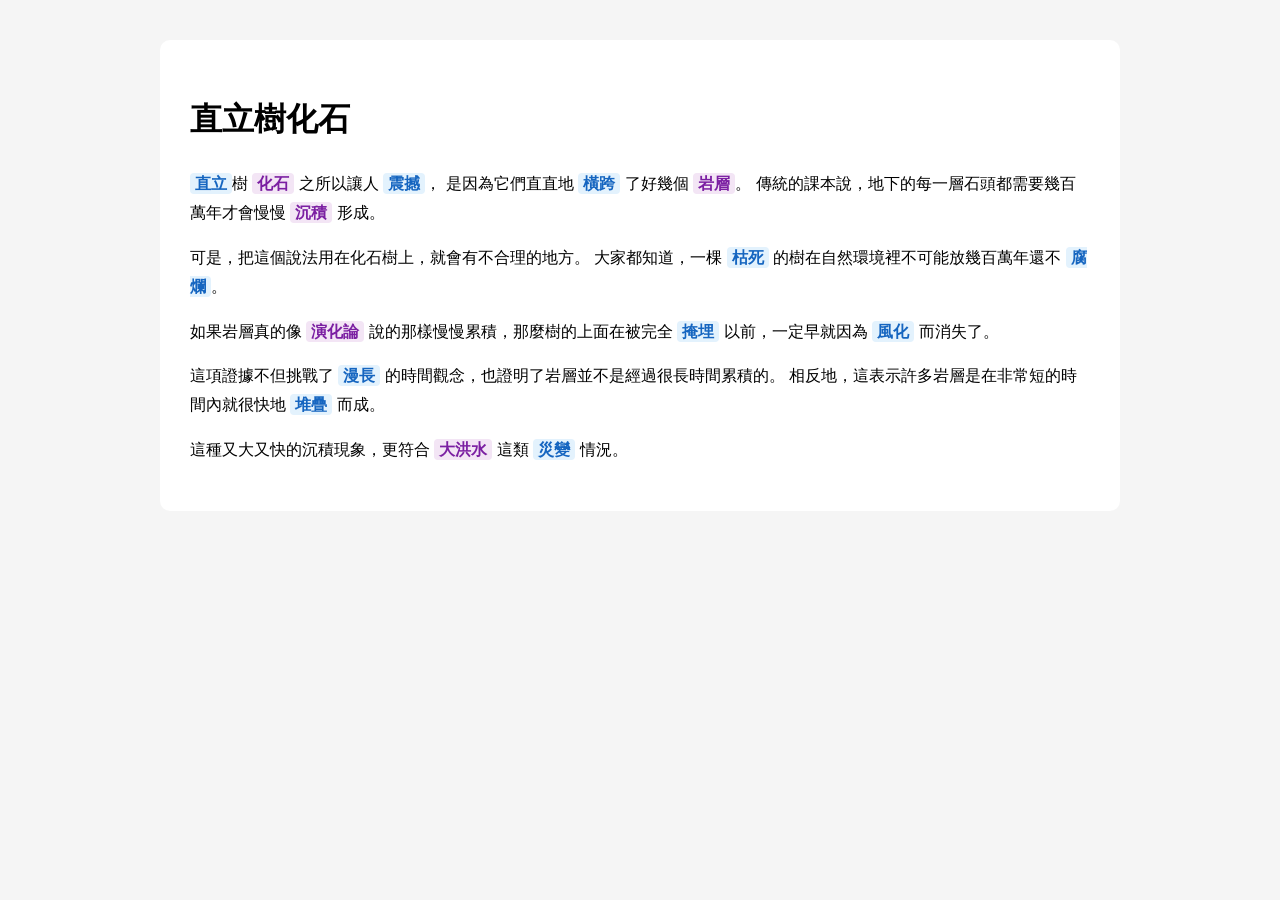
==== index.html @ d86bca9c "first commit" ====
<!DOCTYPE html>
<html lang="zh-Hant">
<head>
    <meta charset="UTF-8">
    <meta name="viewport" content="width=device-width, initial-scale=1.0">
    <title>直立樹化石</title>
    <link rel="stylesheet" href="style.css">
</head>
<body>

    <div class="container">
        <h1>直立樹化石</h1>

        <p>
            <span class="vocab" onclick="showVocab('直立','upright; vertical','The tree remained upright after the storm.')">直立</span>樹
            <span class="term" onclick="showTerm('化石','Fossil: preserved remains of ancient organisms.','Scientists discovered a fossil in the rock layer.')">化石</span>
            之所以讓人
            <span class="vocab" onclick="showVocab('震撼','to shock; to astonish','The discovery shocked many researchers.')">震撼</span>，
            是因為它們直直地
            <span class="vocab" onclick="showVocab('橫跨','to span across','The bridge spans across the river.')">橫跨</span>
            了好幾個
            <span class="term" onclick="showTerm('岩層','Rock layer or stratum.','Different fossils are found in different rock layers.')">岩層</span>。
            傳統的課本說，地下的每一層石頭都需要幾百萬年才會慢慢
            <span class="term" onclick="showTerm('沉積','Sediment accumulation process.','Sediment gradually accumulated at the bottom of the lake.')">沉積</span>
            形成。
        </p>

        <p>
            可是，把這個說法用在化石樹上，就會有不合理的地方。
            大家都知道，一棵
            <span class="vocab" onclick="showVocab('枯死','to wither and die','The tree died during the drought.')">枯死</span>
            的樹在自然環境裡不可能放幾百萬年還不
            <span class="vocab" onclick="showVocab('腐爛','to decay','Fallen leaves decay quickly in wet soil.')">腐爛</span>。
        </p>

        <p>
            如果岩層真的像
            <span class="term" onclick="showTerm('演化論','Theory of biological evolution.','Evolution theory explains biodiversity through natural processes.')">演化論</span>
            說的那樣慢慢累積，那麼樹的上面在被完全
            <span class="vocab" onclick="showVocab('掩埋','to bury','The village was buried by mud.')">掩埋</span>
            以前，一定早就因為
            <span class="vocab" onclick="showVocab('風化','weathering process','The rock was broken down by weathering.')">風化</span>
            而消失了。
        </p>

        <p>
            這項證據不但挑戰了
            <span class="vocab" onclick="showVocab('漫長','long-lasting','It was a long journey.')">漫長</span>
            的時間觀念，也證明了岩層並不是經過很長時間累積的。
            相反地，這表示許多岩層是在非常短的時間內就很快地
            <span class="vocab" onclick="showVocab('堆疊','to pile up','Books were piled up on the desk.')">堆疊</span>
            而成。
        </p>

        <p>
            這種又大又快的沉積現象，更符合
            <span class="term" onclick="showTerm('大洪水','A massive flood event.','Some flood theories suggest rapid sediment deposition.')">大洪水</span>
            這類
            <span class="vocab" onclick="showVocab('災變','catastrophic event','The earthquake was a major catastrophe.')">災變</span>
            情況。
        </p>
    </div>

    <!-- 生詞視窗 -->
    <div id="vocabModal" class="modal">
        <div class="modal-content vocab-box">
            <span class="close" onclick="closeModal()">&times;</span>
            <h2 id="vocabTitle"></h2>
            <p><strong>Meaning</strong></p>
            <p id="vocabMeaning"></p>

            <p><strong>Example</strong></p>
            <p id="vocabExample"></p>
        </div>
    </div>

    <!-- 專業詞彙視窗 -->
    <div id="termModal" class="modal">
        <div class="modal-content term-box">
            <span class="close" onclick="closeModal()">&times;</span>
            <h2 id="termTitle"></h2>
            <p><strong>Definition</strong></p>
            <p id="termMeaning"></p>

            <p><strong>Scientific Example</strong></p>
            <p id="termExample"></p>
        </div>
    </div>

    <script src="script.js"></script>

</body>
</html>
---- style.css ----
body{
    font-family: "Noto Sans TC", "Microsoft JhengHei", sans-serif;
    background:#f5f5f5;
    line-height:1.8;
    margin:0;
}

.container{
    max-width:900px;
    margin:40px auto;
    background:white;
    padding:30px;
    border-radius:10px;
}

.vocab{
    color:#1565c0;
    background:#e3f2fd;
    padding:2px 5px;
    border-radius:4px;
    cursor:pointer;
    font-weight:bold;
}

.term{
    color:#7b1fa2;
    background:#f3e5f5;
    padding:2px 5px;
    border-radius:4px;
    cursor:pointer;
    font-weight:bold;
}

.modal{
    display:none;
    position:fixed;
    left:0;
    top:0;
    width:100%;
    height:100%;
    background:rgba(0,0,0,.5);
}

.modal-content{
    width:420px;
    margin:120px auto;
    padding:25px;
    border-radius:10px;
}

.vocab-box{
    background:white;
    border-left:8px solid #1565c0;
}

.term-box{
    background:#faf5ff;
    border-left:8px solid #7b1fa2;
}

.close{
    float:right;
    font-size:28px;
    cursor:pointer;
}
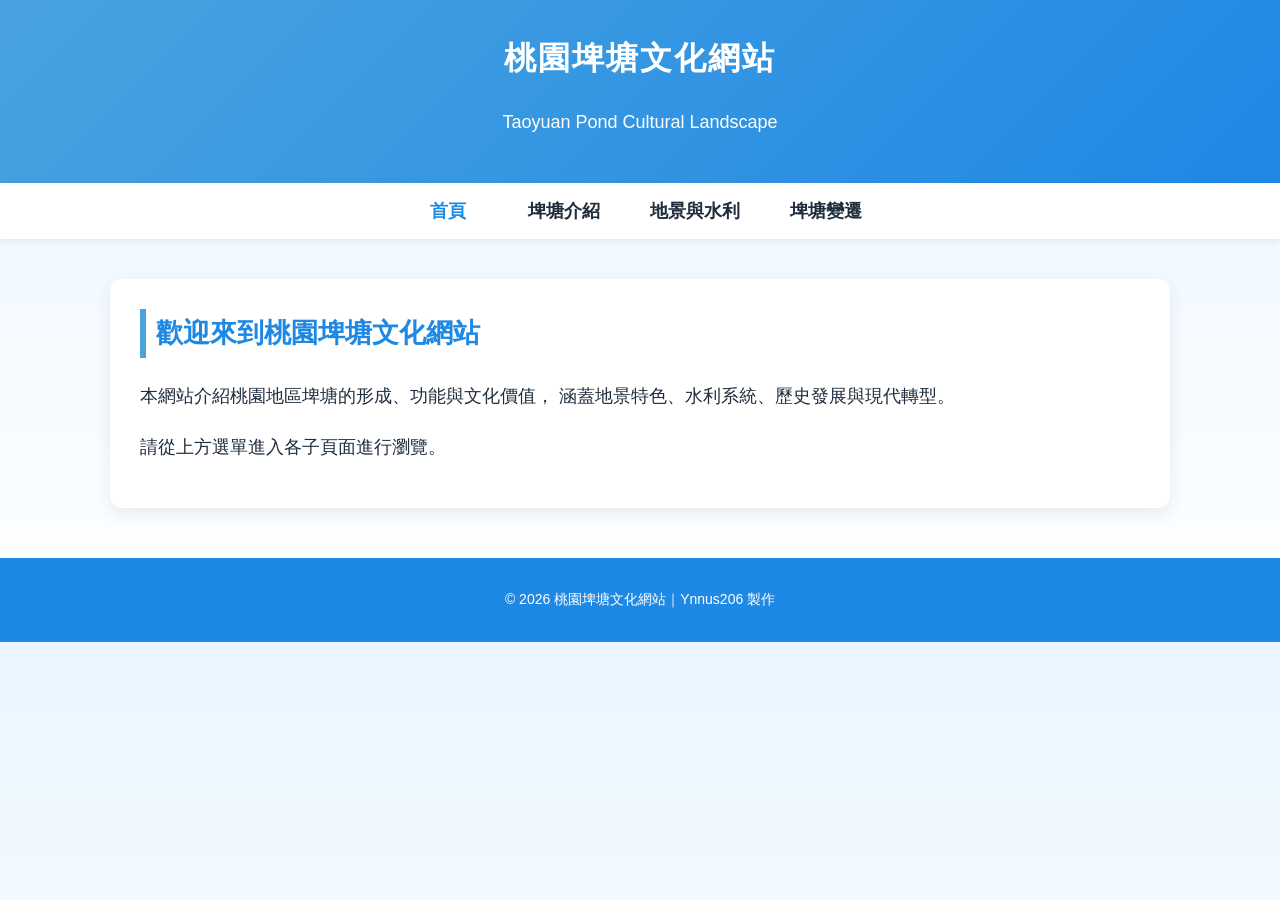
==== commit 8356d3f9: "final website upload" ====
--- a/index.html
+++ b/index.html
@@ -3,91 +3,74 @@
 <head>
     <meta charset="UTF-8">
     <meta name="viewport" content="width=device-width, initial-scale=1.0">
-    <title>直立樹化石</title>
+    <title>桃園埤塘文化網站</title>
     <link rel="stylesheet" href="style.css">
 </head>
+
 <body>
 
-    <div class="container">
-        <h1>直立樹化石</h1>
+<!-- ================= HEADER ================= -->
+<header>
+    <h1>桃園埤塘文化網站</h1>
+    <p>Taoyuan Pond Cultural Landscape</p>
+</header>
 
-        <p>
-            <span class="vocab" onclick="showVocab('直立','upright; vertical','The tree remained upright after the storm.')">直立</span>樹
-            <span class="term" onclick="showTerm('化石','Fossil: preserved remains of ancient organisms.','Scientists discovered a fossil in the rock layer.')">化石</span>
-            之所以讓人
-            <span class="vocab" onclick="showVocab('震撼','to shock; to astonish','The discovery shocked many researchers.')">震撼</span>，
-            是因為它們直直地
-            <span class="vocab" onclick="showVocab('橫跨','to span across','The bridge spans across the river.')">橫跨</span>
-            了好幾個
-            <span class="term" onclick="showTerm('岩層','Rock layer or stratum.','Different fossils are found in different rock layers.')">岩層</span>。
-            傳統的課本說，地下的每一層石頭都需要幾百萬年才會慢慢
-            <span class="term" onclick="showTerm('沉積','Sediment accumulation process.','Sediment gradually accumulated at the bottom of the lake.')">沉積</span>
-            形成。
-        </p>
+<!-- ================= NAV ================= -->
+<nav>
+    <ul>
 
-        <p>
-            可是，把這個說法用在化石樹上，就會有不合理的地方。
-            大家都知道，一棵
-            <span class="vocab" onclick="showVocab('枯死','to wither and die','The tree died during the drought.')">枯死</span>
-            的樹在自然環境裡不可能放幾百萬年還不
-            <span class="vocab" onclick="showVocab('腐爛','to decay','Fallen leaves decay quickly in wet soil.')">腐爛</span>。
-        </p>
+        <li>
+            <a href="index.html">首頁</a>
+        </li>
 
-        <p>
-            如果岩層真的像
-            <span class="term" onclick="showTerm('演化論','Theory of biological evolution.','Evolution theory explains biodiversity through natural processes.')">演化論</span>
-            說的那樣慢慢累積，那麼樹的上面在被完全
-            <span class="vocab" onclick="showVocab('掩埋','to bury','The village was buried by mud.')">掩埋</span>
-            以前，一定早就因為
-            <span class="vocab" onclick="showVocab('風化','weathering process','The rock was broken down by weathering.')">風化</span>
-            而消失了。
-        </p>
+        <li>
+            埤塘介紹
+            <ul>
+                <li><a href="introduction.html">埤塘簡介</a></li>
+                <li><a href="map.html">地圖位置</a></li>
+            </ul>
+        </li>
 
-        <p>
-            這項證據不但挑戰了
-            <span class="vocab" onclick="showVocab('漫長','long-lasting','It was a long journey.')">漫長</span>
-            的時間觀念，也證明了岩層並不是經過很長時間累積的。
-            相反地，這表示許多岩層是在非常短的時間內就很快地
-            <span class="vocab" onclick="showVocab('堆疊','to pile up','Books were piled up on the desk.')">堆疊</span>
-            而成。
-        </p>
+        <li>
+            地景與水利
+            <ul>
+                <li><a href="landscape.html">地景特色</a></li>
+                <li><a href="water-system.html">水利功能</a></li>
+            </ul>
+        </li>
 
-        <p>
-            這種又大又快的沉積現象，更符合
-            <span class="term" onclick="showTerm('大洪水','A massive flood event.','Some flood theories suggest rapid sediment deposition.')">大洪水</span>
-            這類
-            <span class="vocab" onclick="showVocab('災變','catastrophic event','The earthquake was a major catastrophe.')">災變</span>
-            情況。
-        </p>
-    </div>
+        <li>
+            埤塘變遷
+            <ul>
+                <li><a href="history.html">歷史發展</a></li>
+                <li><a href="transformation.html">轉型現況</a></li>
+                <li><a href="challenge.html">面臨挑戰</a></li>
+            </ul>
+        </li>
 
-    <!-- 生詞視窗 -->
-    <div id="vocabModal" class="modal">
-        <div class="modal-content vocab-box">
-            <span class="close" onclick="closeModal()">&times;</span>
-            <h2 id="vocabTitle"></h2>
-            <p><strong>Meaning</strong></p>
-            <p id="vocabMeaning"></p>
+    </ul>
+</nav>
 
-            <p><strong>Example</strong></p>
-            <p id="vocabExample"></p>
-        </div>
-    </div>
+<!-- ================= MAIN ================= -->
+<main>
 
-    <!-- 專業詞彙視窗 -->
-    <div id="termModal" class="modal">
-        <div class="modal-content term-box">
-            <span class="close" onclick="closeModal()">&times;</span>
-            <h2 id="termTitle"></h2>
-            <p><strong>Definition</strong></p>
-            <p id="termMeaning"></p>
+    <h2>歡迎來到桃園埤塘文化網站</h2>
 
-            <p><strong>Scientific Example</strong></p>
-            <p id="termExample"></p>
-        </div>
-    </div>
+    <p>
+        本網站介紹桃園地區埤塘的形成、功能與文化價值，
+        涵蓋地景特色、水利系統、歷史發展與現代轉型。
+    </p>
 
-    <script src="script.js"></script>
+    <p>
+        請從上方選單進入各子頁面進行瀏覽。
+    </p>
+
+</main>
+
+<!-- ================= FOOTER ================= -->
+<footer>
+    <p>© 2026 桃園埤塘文化網站｜Ynnus206 製作</p>
+</footer>
 
 </body>
 </html>
--- a/style.css
+++ b/style.css
@@ -1,65 +1,188 @@
+/* =========================
+   全站基礎設定
+========================= */
 body{
-    font-family: "Noto Sans TC", "Microsoft JhengHei", sans-serif;
-    background:#f5f5f5;
+    margin:0;
+    font-family:"Noto Sans TC","Microsoft JhengHei",sans-serif;
+    font-size:18px;
     line-height:1.8;
-    margin:0;
+    color:#1f2d3d;
+    background:linear-gradient(to bottom, #eaf6ff, #ffffff);
 }
 
-.container{
-    max-width:900px;
+/* =========================
+   HEADER
+========================= */
+header{
+    background:linear-gradient(135deg, #4aa3df, #1e88e5);
+    color:white;
+    text-align:center;
+    padding:30px 20px;
+    box-shadow:0 4px 10px rgba(0,0,0,0.15);
+}
+
+header h1{
+    margin:0;
+    font-size:32px;
+    letter-spacing:2px;
+}
+
+/* =========================
+   NAV（兩層選單）
+========================= */
+nav{
+    background:#ffffff;
+    box-shadow:0 2px 8px rgba(0,0,0,0.08);
+}
+
+/* 第一層 */
+nav ul{
+    list-style:none;
+    margin:0;
+    padding:0;
+    display:flex;
+    justify-content:center;
+    gap:30px;
+}
+
+nav ul li{
+    position:relative;
+    padding:12px 10px;
+    font-weight:bold;
+}
+
+/* 第一層連結 */
+nav a{
+    text-decoration:none;
+    color:#1e88e5;
+    padding:8px 12px;
+    border-radius:8px;
+    transition:0.3s;
+}
+
+nav a:hover{
+    background:#e3f2fd;
+}
+
+/* 第二層（下拉選單） */
+nav ul li ul{
+    display:none;
+    position:absolute;
+    top:45px;
+    left:0;
+    background:white;
+    min-width:180px;
+    box-shadow:0 6px 15px rgba(0,0,0,0.15);
+    border-radius:10px;
+    flex-direction:column;
+    padding:10px 0;
+    z-index:1000;
+}
+
+/* hover 展開 */
+nav ul li:hover ul{
+    display:flex;
+}
+
+nav ul li ul li{
+    padding:8px 15px;
+    white-space:nowrap;
+    font-weight:normal;
+}
+
+/* =========================
+   MAIN（內容區塊）
+========================= */
+main{
+    max-width:1000px;
     margin:40px auto;
     background:white;
     padding:30px;
-    border-radius:10px;
+    border-radius:12px;
+    box-shadow:0 6px 18px rgba(0,0,0,0.08);
 }
 
-.vocab{
-    color:#1565c0;
-    background:#e3f2fd;
-    padding:2px 5px;
-    border-radius:4px;
-    cursor:pointer;
-    font-weight:bold;
+/* 標題樣式 */
+h2{
+    color:#1e88e5;
+    border-left:6px solid #4aa3df;
+    padding-left:10px;
+    margin-top:0;
 }
 
-.term{
-    color:#7b1fa2;
-    background:#f3e5f5;
-    padding:2px 5px;
-    border-radius:4px;
-    cursor:pointer;
-    font-weight:bold;
+h3{
+    color:#2c3e50;
 }
 
-.modal{
-    display:none;
-    position:fixed;
-    left:0;
-    top:0;
-    width:100%;
-    height:100%;
-    background:rgba(0,0,0,.5);
+/* 段落 */
+p{
+    margin-bottom:15px;
 }
 
-.modal-content{
-    width:420px;
-    margin:120px auto;
-    padding:25px;
-    border-radius:10px;
+/* =========================
+   FOOTER
+========================= */
+footer{
+    background:#1e88e5;
+    color:white;
+    text-align:center;
+    padding:15px;
+    margin-top:50px;
+    font-size:14px;
 }
 
-.vocab-box{
-    background:white;
-    border-left:8px solid #1565c0;
+/* =========================
+   連結效果
+========================= */
+a{
+    color:#1e88e5;
 }
 
-.term-box{
-    background:#faf5ff;
-    border-left:8px solid #7b1fa2;
+a:hover{
+    color:#0d47a1;
 }
 
-.close{
-    float:right;
-    font-size:28px;
-    cursor:pointer;
+/* =========================
+   卡片（可選用）
+========================= */
+.card{
+    background:#ffffff;
+    border-radius:12px;
+    padding:20px;
+    box-shadow:0 3px 10px rgba(0,0,0,0.08);
+    margin-bottom:20px;
+}
+
+/* =========================
+   Google Map iframe
+========================= */
+iframe{
+    width:100%;
+    height:450px;
+    border:0;
+    border-radius:12px;
+    margin-top:15px;
+}
+
+/* =========================
+   RWD（手機版）
+========================= */
+@media (max-width:768px){
+
+    nav ul{
+        flex-direction:column;
+        align-items:center;
+        gap:10px;
+    }
+
+    nav ul li ul{
+        position:static;
+        box-shadow:none;
+        display:none;
+    }
+
+    main{
+        margin:20px;
+        padding:20px;
+    }
 }
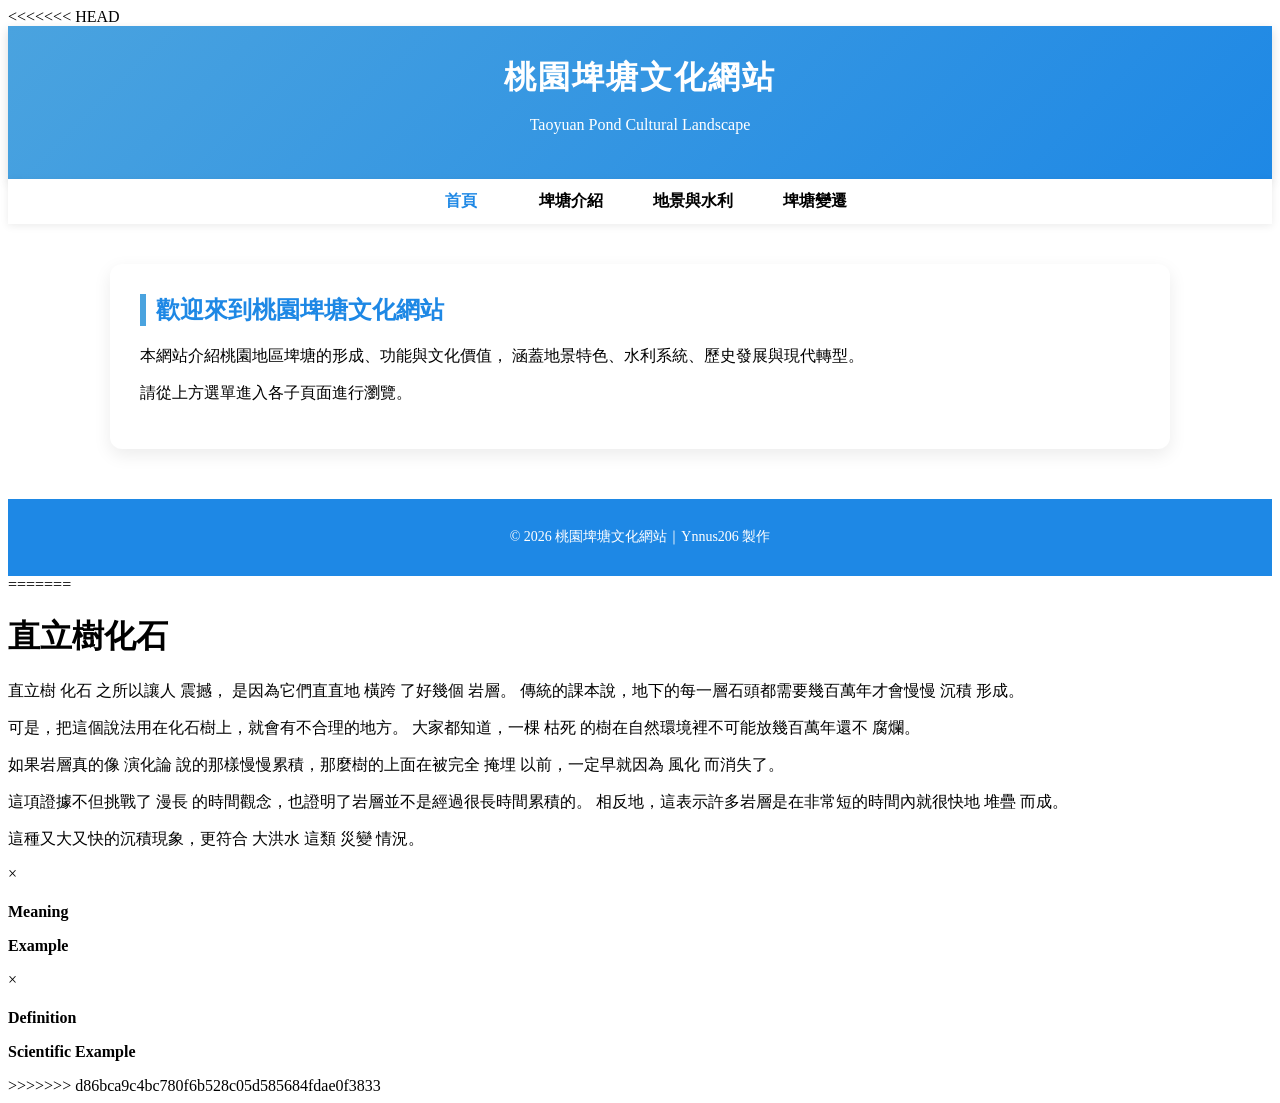
==== commit c6786356: "first upload" ====
--- a/index.html
+++ b/index.html
@@ -3,6 +3,7 @@
 <head>
     <meta charset="UTF-8">
     <meta name="viewport" content="width=device-width, initial-scale=1.0">
+<<<<<<< HEAD
     <title>桃園埤塘文化網站</title>
     <link rel="stylesheet" href="style.css">
 </head>
@@ -71,6 +72,93 @@
 <footer>
     <p>© 2026 桃園埤塘文化網站｜Ynnus206 製作</p>
 </footer>
+=======
+    <title>直立樹化石</title>
+    <link rel="stylesheet" href="style.css">
+</head>
+<body>
+
+    <div class="container">
+        <h1>直立樹化石</h1>
+
+        <p>
+            <span class="vocab" onclick="showVocab('直立','upright; vertical','The tree remained upright after the storm.')">直立</span>樹
+            <span class="term" onclick="showTerm('化石','Fossil: preserved remains of ancient organisms.','Scientists discovered a fossil in the rock layer.')">化石</span>
+            之所以讓人
+            <span class="vocab" onclick="showVocab('震撼','to shock; to astonish','The discovery shocked many researchers.')">震撼</span>，
+            是因為它們直直地
+            <span class="vocab" onclick="showVocab('橫跨','to span across','The bridge spans across the river.')">橫跨</span>
+            了好幾個
+            <span class="term" onclick="showTerm('岩層','Rock layer or stratum.','Different fossils are found in different rock layers.')">岩層</span>。
+            傳統的課本說，地下的每一層石頭都需要幾百萬年才會慢慢
+            <span class="term" onclick="showTerm('沉積','Sediment accumulation process.','Sediment gradually accumulated at the bottom of the lake.')">沉積</span>
+            形成。
+        </p>
+
+        <p>
+            可是，把這個說法用在化石樹上，就會有不合理的地方。
+            大家都知道，一棵
+            <span class="vocab" onclick="showVocab('枯死','to wither and die','The tree died during the drought.')">枯死</span>
+            的樹在自然環境裡不可能放幾百萬年還不
+            <span class="vocab" onclick="showVocab('腐爛','to decay','Fallen leaves decay quickly in wet soil.')">腐爛</span>。
+        </p>
+
+        <p>
+            如果岩層真的像
+            <span class="term" onclick="showTerm('演化論','Theory of biological evolution.','Evolution theory explains biodiversity through natural processes.')">演化論</span>
+            說的那樣慢慢累積，那麼樹的上面在被完全
+            <span class="vocab" onclick="showVocab('掩埋','to bury','The village was buried by mud.')">掩埋</span>
+            以前，一定早就因為
+            <span class="vocab" onclick="showVocab('風化','weathering process','The rock was broken down by weathering.')">風化</span>
+            而消失了。
+        </p>
+
+        <p>
+            這項證據不但挑戰了
+            <span class="vocab" onclick="showVocab('漫長','long-lasting','It was a long journey.')">漫長</span>
+            的時間觀念，也證明了岩層並不是經過很長時間累積的。
+            相反地，這表示許多岩層是在非常短的時間內就很快地
+            <span class="vocab" onclick="showVocab('堆疊','to pile up','Books were piled up on the desk.')">堆疊</span>
+            而成。
+        </p>
+
+        <p>
+            這種又大又快的沉積現象，更符合
+            <span class="term" onclick="showTerm('大洪水','A massive flood event.','Some flood theories suggest rapid sediment deposition.')">大洪水</span>
+            這類
+            <span class="vocab" onclick="showVocab('災變','catastrophic event','The earthquake was a major catastrophe.')">災變</span>
+            情況。
+        </p>
+    </div>
+
+    <!-- 生詞視窗 -->
+    <div id="vocabModal" class="modal">
+        <div class="modal-content vocab-box">
+            <span class="close" onclick="closeModal()">&times;</span>
+            <h2 id="vocabTitle"></h2>
+            <p><strong>Meaning</strong></p>
+            <p id="vocabMeaning"></p>
+
+            <p><strong>Example</strong></p>
+            <p id="vocabExample"></p>
+        </div>
+    </div>
+
+    <!-- 專業詞彙視窗 -->
+    <div id="termModal" class="modal">
+        <div class="modal-content term-box">
+            <span class="close" onclick="closeModal()">&times;</span>
+            <h2 id="termTitle"></h2>
+            <p><strong>Definition</strong></p>
+            <p id="termMeaning"></p>
+
+            <p><strong>Scientific Example</strong></p>
+            <p id="termExample"></p>
+        </div>
+    </div>
+
+    <script src="script.js"></script>
+>>>>>>> d86bca9c4bc780f6b528c05d585684fdae0f3833
 
 </body>
 </html>
--- a/style.css
+++ b/style.css
@@ -1,3 +1,4 @@
+<<<<<<< HEAD
 /* =========================
    全站基礎設定
 ========================= */
@@ -185,4 +186,70 @@
         margin:20px;
         padding:20px;
     }
+=======
+body{
+    font-family: "Noto Sans TC", "Microsoft JhengHei", sans-serif;
+    background:#f5f5f5;
+    line-height:1.8;
+    margin:0;
+}
+
+.container{
+    max-width:900px;
+    margin:40px auto;
+    background:white;
+    padding:30px;
+    border-radius:10px;
+}
+
+.vocab{
+    color:#1565c0;
+    background:#e3f2fd;
+    padding:2px 5px;
+    border-radius:4px;
+    cursor:pointer;
+    font-weight:bold;
+}
+
+.term{
+    color:#7b1fa2;
+    background:#f3e5f5;
+    padding:2px 5px;
+    border-radius:4px;
+    cursor:pointer;
+    font-weight:bold;
+}
+
+.modal{
+    display:none;
+    position:fixed;
+    left:0;
+    top:0;
+    width:100%;
+    height:100%;
+    background:rgba(0,0,0,.5);
+}
+
+.modal-content{
+    width:420px;
+    margin:120px auto;
+    padding:25px;
+    border-radius:10px;
+}
+
+.vocab-box{
+    background:white;
+    border-left:8px solid #1565c0;
+}
+
+.term-box{
+    background:#faf5ff;
+    border-left:8px solid #7b1fa2;
+}
+
+.close{
+    float:right;
+    font-size:28px;
+    cursor:pointer;
+>>>>>>> d86bca9c4bc780f6b528c05d585684fdae0f3833
 }
--- a/style.css
+++ b/style.css
@@ -1,3 +1,4 @@
+<<<<<<< HEAD
 /* =========================
    全站基礎設定
 ========================= */
@@ -185,4 +186,70 @@
         margin:20px;
         padding:20px;
     }
+=======
+body{
+    font-family: "Noto Sans TC", "Microsoft JhengHei", sans-serif;
+    background:#f5f5f5;
+    line-height:1.8;
+    margin:0;
+}
+
+.container{
+    max-width:900px;
+    margin:40px auto;
+    background:white;
+    padding:30px;
+    border-radius:10px;
+}
+
+.vocab{
+    color:#1565c0;
+    background:#e3f2fd;
+    padding:2px 5px;
+    border-radius:4px;
+    cursor:pointer;
+    font-weight:bold;
+}
+
+.term{
+    color:#7b1fa2;
+    background:#f3e5f5;
+    padding:2px 5px;
+    border-radius:4px;
+    cursor:pointer;
+    font-weight:bold;
+}
+
+.modal{
+    display:none;
+    position:fixed;
+    left:0;
+    top:0;
+    width:100%;
+    height:100%;
+    background:rgba(0,0,0,.5);
+}
+
+.modal-content{
+    width:420px;
+    margin:120px auto;
+    padding:25px;
+    border-radius:10px;
+}
+
+.vocab-box{
+    background:white;
+    border-left:8px solid #1565c0;
+}
+
+.term-box{
+    background:#faf5ff;
+    border-left:8px solid #7b1fa2;
+}
+
+.close{
+    float:right;
+    font-size:28px;
+    cursor:pointer;
+>>>>>>> d86bca9c4bc780f6b528c05d585684fdae0f3833
 }
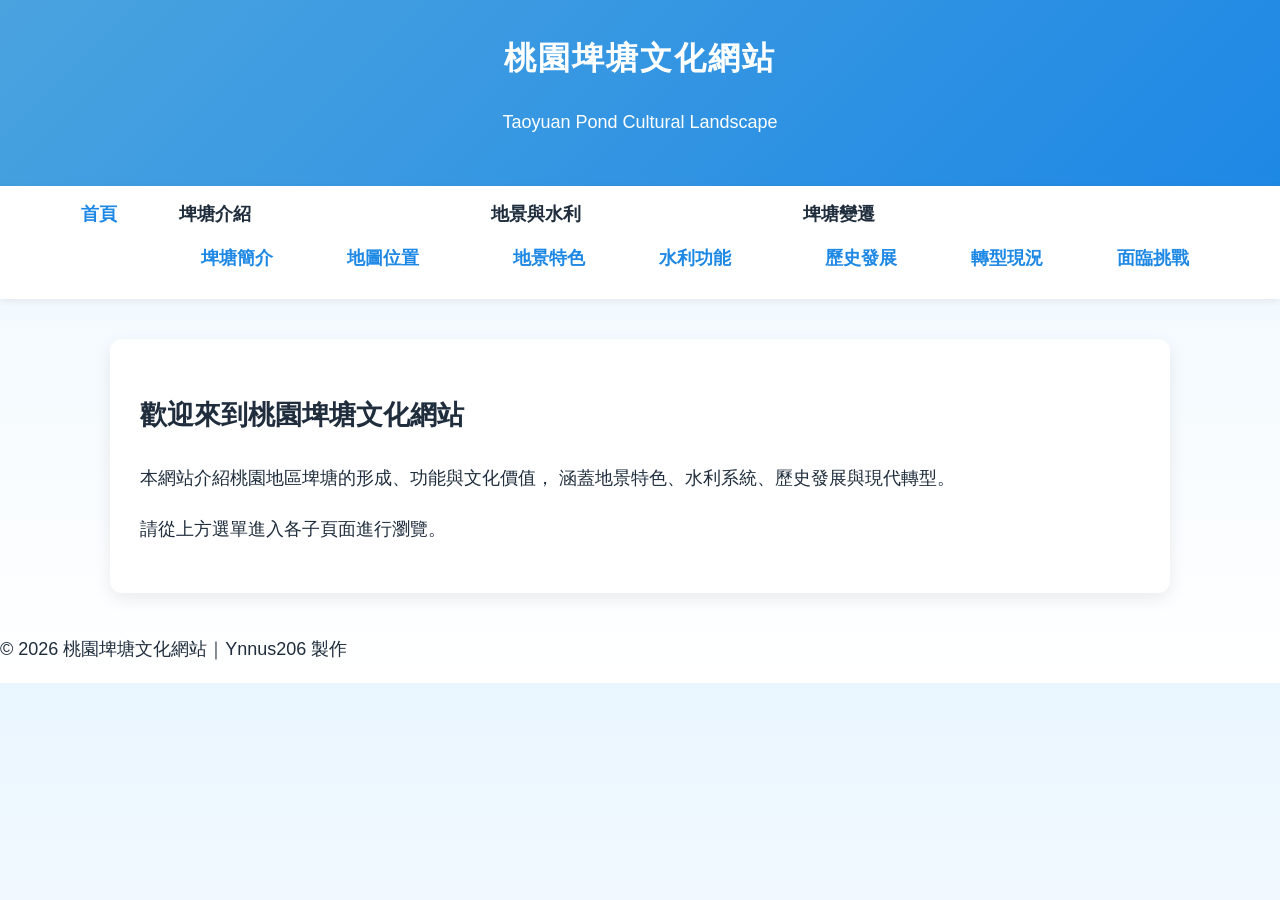
==== commit 0961158b: "clean version" ====
--- a/index.html
+++ b/index.html
@@ -3,26 +3,20 @@
 <head>
     <meta charset="UTF-8">
     <meta name="viewport" content="width=device-width, initial-scale=1.0">
-<<<<<<< HEAD
     <title>桃園埤塘文化網站</title>
     <link rel="stylesheet" href="style.css">
 </head>
 
 <body>
 
-<!-- ================= HEADER ================= -->
 <header>
     <h1>桃園埤塘文化網站</h1>
     <p>Taoyuan Pond Cultural Landscape</p>
 </header>
 
-<!-- ================= NAV ================= -->
 <nav>
     <ul>
-
-        <li>
-            <a href="index.html">首頁</a>
-        </li>
+        <li><a href="index.html">首頁</a></li>
 
         <li>
             埤塘介紹
@@ -48,13 +42,10 @@
                 <li><a href="challenge.html">面臨挑戰</a></li>
             </ul>
         </li>
-
     </ul>
 </nav>
 
-<!-- ================= MAIN ================= -->
 <main>
-
     <h2>歡迎來到桃園埤塘文化網站</h2>
 
     <p>
@@ -65,100 +56,11 @@
     <p>
         請從上方選單進入各子頁面進行瀏覽。
     </p>
-
 </main>
 
-<!-- ================= FOOTER ================= -->
 <footer>
     <p>© 2026 桃園埤塘文化網站｜Ynnus206 製作</p>
 </footer>
-=======
-    <title>直立樹化石</title>
-    <link rel="stylesheet" href="style.css">
-</head>
-<body>
-
-    <div class="container">
-        <h1>直立樹化石</h1>
-
-        <p>
-            <span class="vocab" onclick="showVocab('直立','upright; vertical','The tree remained upright after the storm.')">直立</span>樹
-            <span class="term" onclick="showTerm('化石','Fossil: preserved remains of ancient organisms.','Scientists discovered a fossil in the rock layer.')">化石</span>
-            之所以讓人
-            <span class="vocab" onclick="showVocab('震撼','to shock; to astonish','The discovery shocked many researchers.')">震撼</span>，
-            是因為它們直直地
-            <span class="vocab" onclick="showVocab('橫跨','to span across','The bridge spans across the river.')">橫跨</span>
-            了好幾個
-            <span class="term" onclick="showTerm('岩層','Rock layer or stratum.','Different fossils are found in different rock layers.')">岩層</span>。
-            傳統的課本說，地下的每一層石頭都需要幾百萬年才會慢慢
-            <span class="term" onclick="showTerm('沉積','Sediment accumulation process.','Sediment gradually accumulated at the bottom of the lake.')">沉積</span>
-            形成。
-        </p>
-
-        <p>
-            可是，把這個說法用在化石樹上，就會有不合理的地方。
-            大家都知道，一棵
-            <span class="vocab" onclick="showVocab('枯死','to wither and die','The tree died during the drought.')">枯死</span>
-            的樹在自然環境裡不可能放幾百萬年還不
-            <span class="vocab" onclick="showVocab('腐爛','to decay','Fallen leaves decay quickly in wet soil.')">腐爛</span>。
-        </p>
-
-        <p>
-            如果岩層真的像
-            <span class="term" onclick="showTerm('演化論','Theory of biological evolution.','Evolution theory explains biodiversity through natural processes.')">演化論</span>
-            說的那樣慢慢累積，那麼樹的上面在被完全
-            <span class="vocab" onclick="showVocab('掩埋','to bury','The village was buried by mud.')">掩埋</span>
-            以前，一定早就因為
-            <span class="vocab" onclick="showVocab('風化','weathering process','The rock was broken down by weathering.')">風化</span>
-            而消失了。
-        </p>
-
-        <p>
-            這項證據不但挑戰了
-            <span class="vocab" onclick="showVocab('漫長','long-lasting','It was a long journey.')">漫長</span>
-            的時間觀念，也證明了岩層並不是經過很長時間累積的。
-            相反地，這表示許多岩層是在非常短的時間內就很快地
-            <span class="vocab" onclick="showVocab('堆疊','to pile up','Books were piled up on the desk.')">堆疊</span>
-            而成。
-        </p>
-
-        <p>
-            這種又大又快的沉積現象，更符合
-            <span class="term" onclick="showTerm('大洪水','A massive flood event.','Some flood theories suggest rapid sediment deposition.')">大洪水</span>
-            這類
-            <span class="vocab" onclick="showVocab('災變','catastrophic event','The earthquake was a major catastrophe.')">災變</span>
-            情況。
-        </p>
-    </div>
-
-    <!-- 生詞視窗 -->
-    <div id="vocabModal" class="modal">
-        <div class="modal-content vocab-box">
-            <span class="close" onclick="closeModal()">&times;</span>
-            <h2 id="vocabTitle"></h2>
-            <p><strong>Meaning</strong></p>
-            <p id="vocabMeaning"></p>
-
-            <p><strong>Example</strong></p>
-            <p id="vocabExample"></p>
-        </div>
-    </div>
-
-    <!-- 專業詞彙視窗 -->
-    <div id="termModal" class="modal">
-        <div class="modal-content term-box">
-            <span class="close" onclick="closeModal()">&times;</span>
-            <h2 id="termTitle"></h2>
-            <p><strong>Definition</strong></p>
-            <p id="termMeaning"></p>
-
-            <p><strong>Scientific Example</strong></p>
-            <p id="termExample"></p>
-        </div>
-    </div>
-
-    <script src="script.js"></script>
->>>>>>> d86bca9c4bc780f6b528c05d585684fdae0f3833
 
 </body>
 </html>
--- a/style.css
+++ b/style.css
@@ -1,4 +1,3 @@
-<<<<<<< HEAD
 /* =========================
    全站基礎設定
 ========================= */
@@ -29,14 +28,13 @@
 }
 
 /* =========================
-   NAV（兩層選單）
+   NAV
 ========================= */
 nav{
     background:#ffffff;
     box-shadow:0 2px 8px rgba(0,0,0,0.08);
 }
 
-/* 第一層 */
 nav ul{
     list-style:none;
     margin:0;
@@ -52,47 +50,19 @@
     font-weight:bold;
 }
 
-/* 第一層連結 */
 nav a{
     text-decoration:none;
     color:#1e88e5;
     padding:8px 12px;
     border-radius:8px;
-    transition:0.3s;
 }
 
 nav a:hover{
     background:#e3f2fd;
 }
 
-/* 第二層（下拉選單） */
-nav ul li ul{
-    display:none;
-    position:absolute;
-    top:45px;
-    left:0;
-    background:white;
-    min-width:180px;
-    box-shadow:0 6px 15px rgba(0,0,0,0.15);
-    border-radius:10px;
-    flex-direction:column;
-    padding:10px 0;
-    z-index:1000;
-}
-
-/* hover 展開 */
-nav ul li:hover ul{
-    display:flex;
-}
-
-nav ul li ul li{
-    padding:8px 15px;
-    white-space:nowrap;
-    font-weight:normal;
-}
-
 /* =========================
-   MAIN（內容區塊）
+   MAIN
 ========================= */
 main{
     max-width:1000px;
@@ -103,48 +73,8 @@
     box-shadow:0 6px 18px rgba(0,0,0,0.08);
 }
 
-/* 標題樣式 */
-h2{
-    color:#1e88e5;
-    border-left:6px solid #4aa3df;
-    padding-left:10px;
-    margin-top:0;
-}
-
-h3{
-    color:#2c3e50;
-}
-
-/* 段落 */
-p{
-    margin-bottom:15px;
-}
-
 /* =========================
-   FOOTER
-========================= */
-footer{
-    background:#1e88e5;
-    color:white;
-    text-align:center;
-    padding:15px;
-    margin-top:50px;
-    font-size:14px;
-}
-
-/* =========================
-   連結效果
-========================= */
-a{
-    color:#1e88e5;
-}
-
-a:hover{
-    color:#0d47a1;
-}
-
-/* =========================
-   卡片（可選用）
+   卡片
 ========================= */
 .card{
     background:#ffffff;
@@ -155,53 +85,18 @@
 }
 
 /* =========================
-   Google Map iframe
+   Google Map
 ========================= */
 iframe{
     width:100%;
     height:450px;
     border:0;
     border-radius:12px;
-    margin-top:15px;
 }
 
 /* =========================
-   RWD（手機版）
+   生詞
 ========================= */
-@media (max-width:768px){
-
-    nav ul{
-        flex-direction:column;
-        align-items:center;
-        gap:10px;
-    }
-
-    nav ul li ul{
-        position:static;
-        box-shadow:none;
-        display:none;
-    }
-
-    main{
-        margin:20px;
-        padding:20px;
-    }
-=======
-body{
-    font-family: "Noto Sans TC", "Microsoft JhengHei", sans-serif;
-    background:#f5f5f5;
-    line-height:1.8;
-    margin:0;
-}
-
-.container{
-    max-width:900px;
-    margin:40px auto;
-    background:white;
-    padding:30px;
-    border-radius:10px;
-}
-
 .vocab{
     color:#1565c0;
     background:#e3f2fd;
@@ -211,6 +106,9 @@
     font-weight:bold;
 }
 
+/* =========================
+   專業詞
+========================= */
 .term{
     color:#7b1fa2;
     background:#f3e5f5;
@@ -220,6 +118,9 @@
     font-weight:bold;
 }
 
+/* =========================
+   Modal
+========================= */
 .modal{
     display:none;
     position:fixed;
@@ -235,15 +136,14 @@
     margin:120px auto;
     padding:25px;
     border-radius:10px;
+    background:white;
 }
 
 .vocab-box{
-    background:white;
     border-left:8px solid #1565c0;
 }
 
 .term-box{
-    background:#faf5ff;
     border-left:8px solid #7b1fa2;
 }
 
@@ -251,5 +151,20 @@
     float:right;
     font-size:28px;
     cursor:pointer;
->>>>>>> d86bca9c4bc780f6b528c05d585684fdae0f3833
+}
+
+/* =========================
+   RWD
+========================= */
+@media (max-width:768px){
+    nav ul{
+        flex-direction:column;
+        align-items:center;
+        gap:10px;
+    }
+
+    main{
+        margin:20px;
+        padding:20px;
+    }
 }
